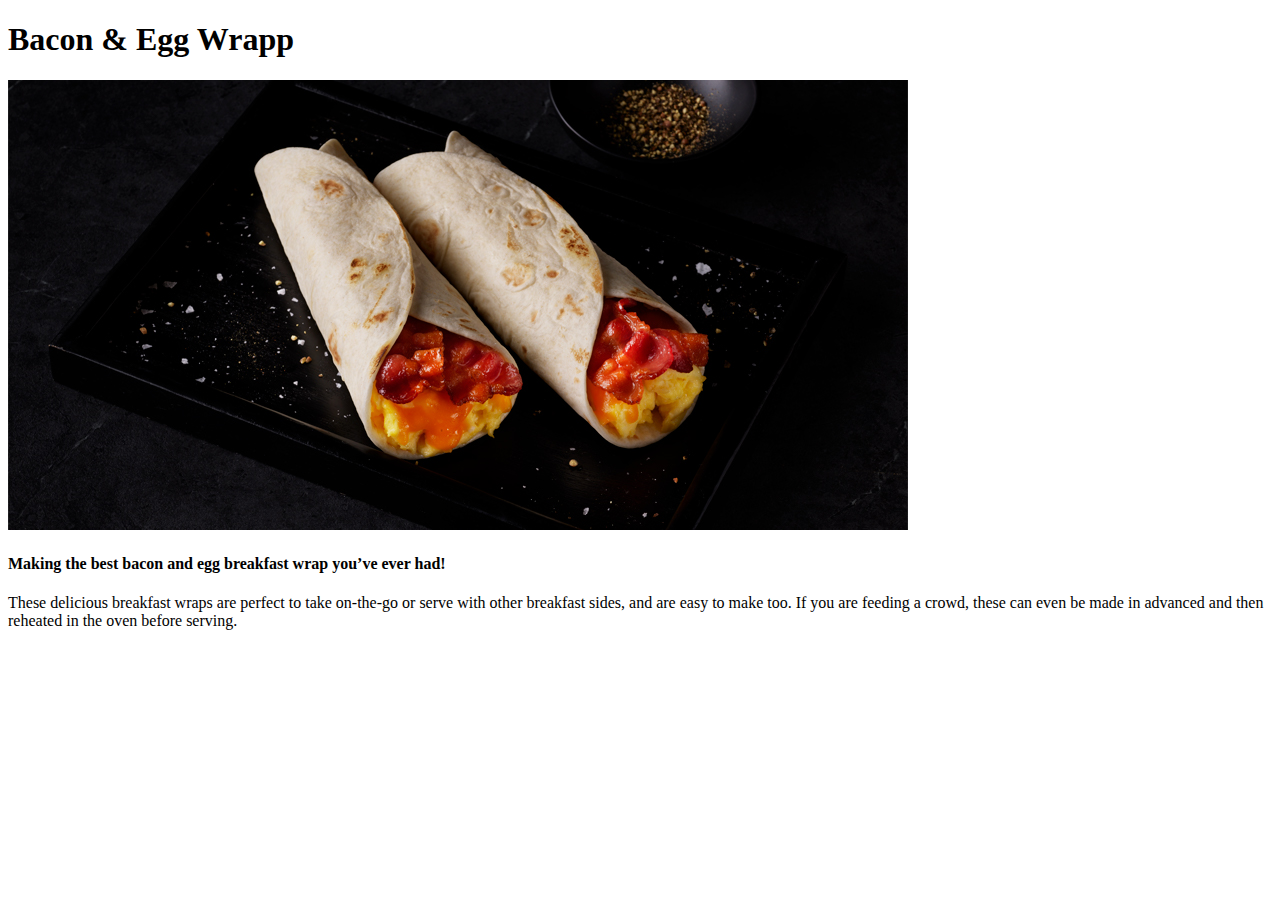
==== recipes/baconEggWrap.html @ e1f99c78 "Setting up recipes project" ====
<!DOCTYPE html>

<html lang="en">
  <head>
    <meta charset="UTF-8">
    <title>Bacon&EggWrapp</title>
  </head>

  <body>
    <h1>Bacon & Egg Wrapp</h1>
    <img src="../images/baconEgg.jpg" alt="tasty bacon & egg wrapp image">      
    <h4>Making the best bacon and egg breakfast wrap you’ve ever had!</h4>
    <p>These delicious breakfast wraps are perfect to take on-the-go or serve with other breakfast sides, and are easy to make too. If you are feeding a crowd, these can even be made in advanced and then reheated in the oven before serving.</p>
  </body>
</html>
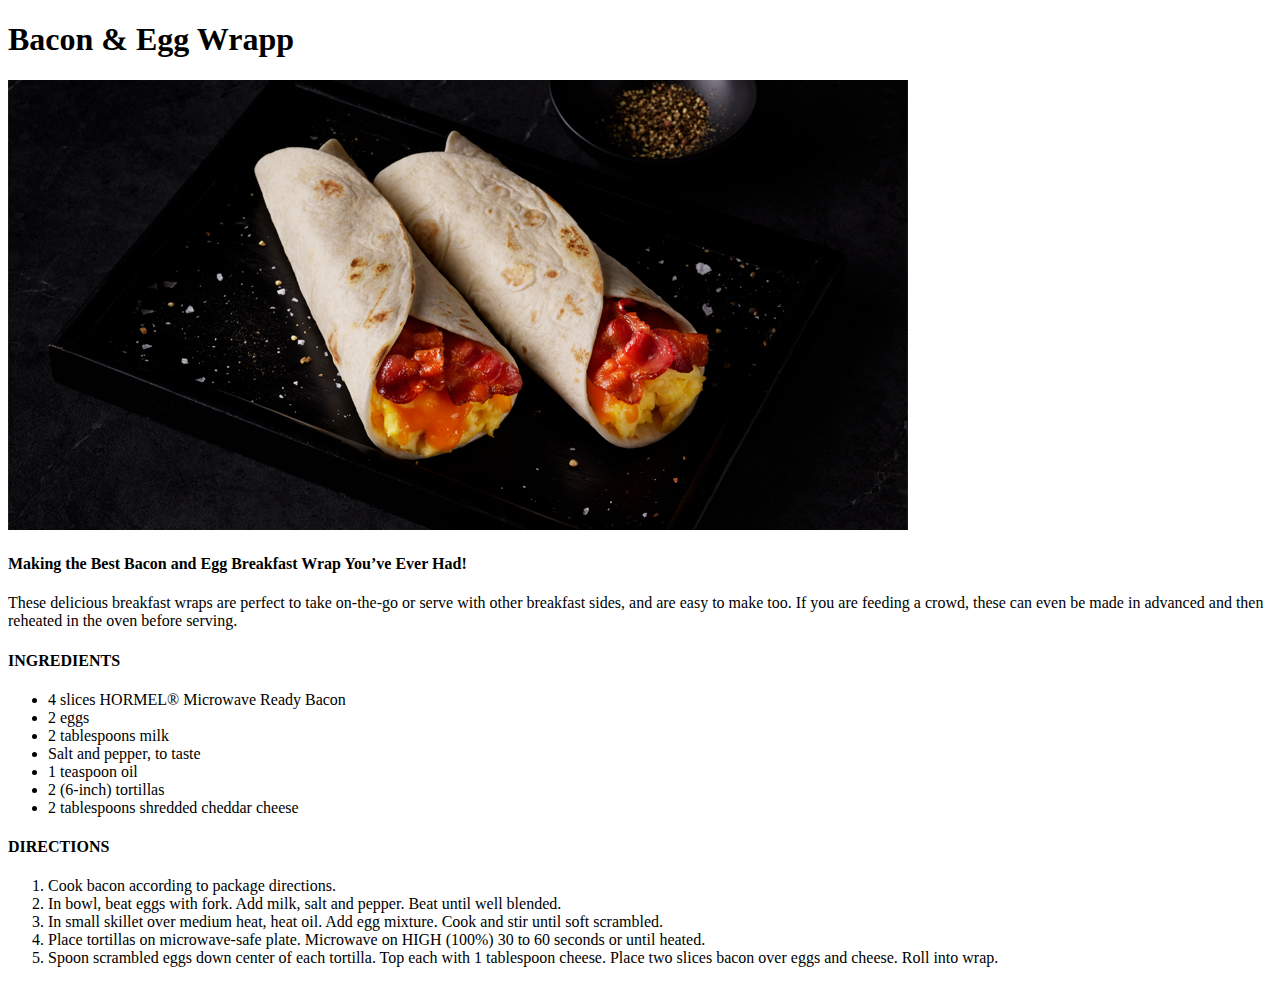
==== commit 44eb6359: "Add ingredients and directions to baconEggWrap.html" ====
--- a/recipes/baconEggWrap.html
+++ b/recipes/baconEggWrap.html
@@ -8,8 +8,31 @@
 
   <body>
     <h1>Bacon & Egg Wrapp</h1>
-    <img src="../images/baconEgg.jpg" alt="tasty bacon & egg wrapp image">      
-    <h4>Making the best bacon and egg breakfast wrap you’ve ever had!</h4>
+
+    <img src="../images/baconEgg.jpg" alt="tasty bacon & egg wrapp image">
+
+    <h4>Making the Best Bacon and Egg Breakfast Wrap You’ve Ever Had!</h4>
     <p>These delicious breakfast wraps are perfect to take on-the-go or serve with other breakfast sides, and are easy to make too. If you are feeding a crowd, these can even be made in advanced and then reheated in the oven before serving.</p>
+
+    <h4>INGREDIENTS</h4>
+    <ul>
+      <li>4 slices HORMEL® Microwave Ready Bacon</li>
+      <li>2 eggs</li>
+      <li>2 tablespoons milk</li>
+      <li>Salt and pepper, to taste</li>
+      <li>1 teaspoon oil</li>
+      <li>2 (6-inch) tortillas</li>
+      <li>2 tablespoons shredded cheddar cheese</li>
+    </ul>
+
+    <h4>DIRECTIONS</h4>
+    <ol>
+      <li>Cook bacon according to package directions.</li>
+      <li>In bowl, beat eggs with fork. Add milk, salt and pepper. Beat until well blended.</li>
+      <li>In small skillet over medium heat, heat oil. Add egg mixture. Cook and stir until soft scrambled.</li>
+      <li>Place tortillas on microwave-safe plate. Microwave on HIGH (100%) 30 to 60 seconds or until heated.</li>
+      <li>Spoon scrambled eggs down center of each tortilla. Top each with 1 tablespoon cheese. Place two slices bacon over eggs and cheese. Roll into wrap.</li>
+    </ol>
+    
   </body>
 </html>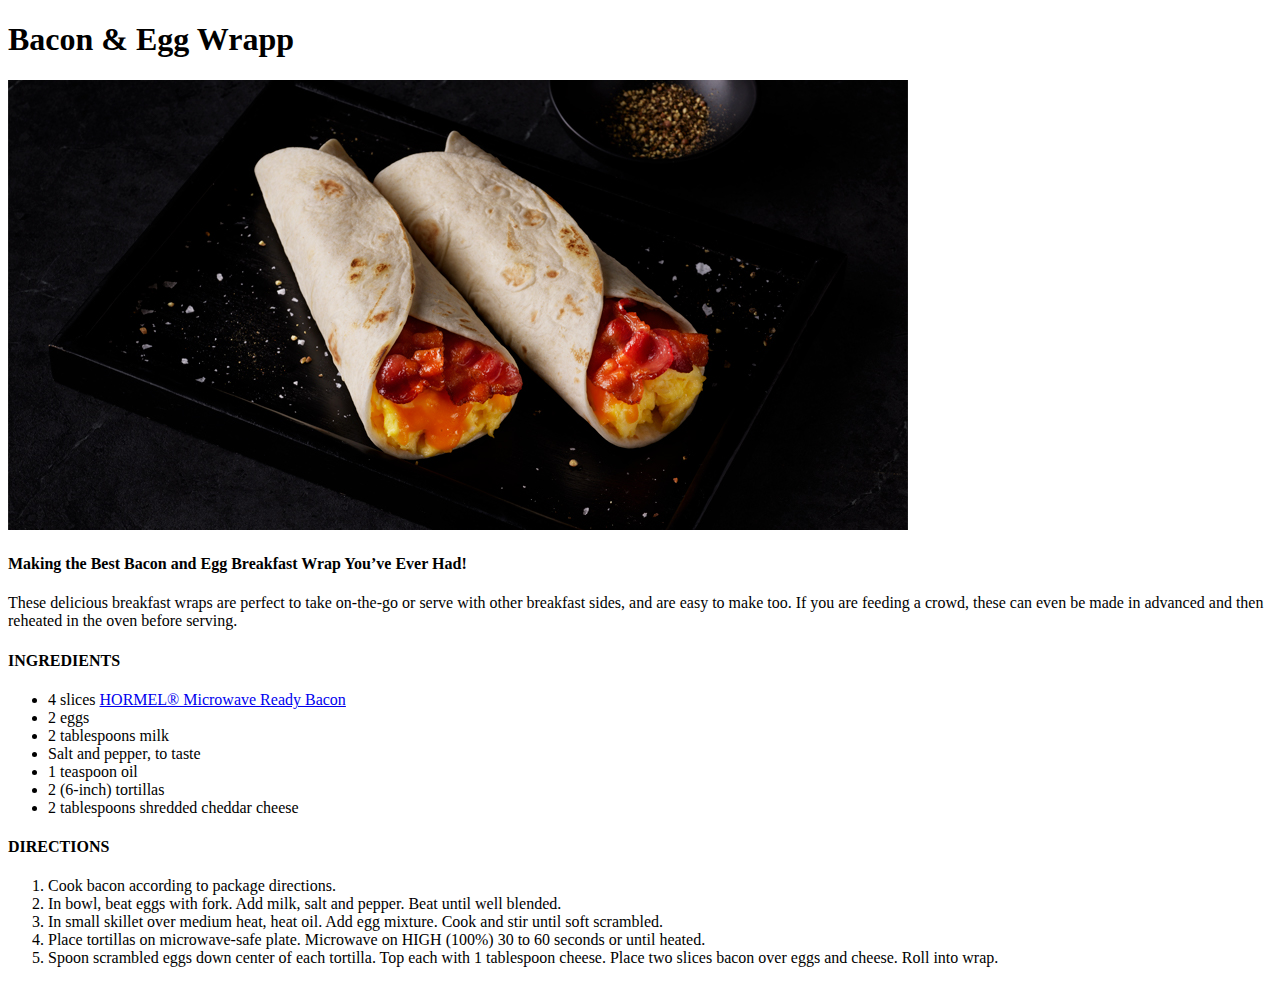
==== commit 02f233ea: "Add link to the first baconEggWrapp ingredients" ====
--- a/recipes/baconEggWrap.html
+++ b/recipes/baconEggWrap.html
@@ -16,7 +16,7 @@
 
     <h4>INGREDIENTS</h4>
     <ul>
-      <li>4 slices HORMEL® Microwave Ready Bacon</li>
+      <li>4 slices <a href="https://www.hormel.com/Brands/Bacon/Fully-Cooked-Bacon/microwave-ready-bacon">HORMEL® Microwave Ready Bacon</a></li>
       <li>2 eggs</li>
       <li>2 tablespoons milk</li>
       <li>Salt and pepper, to taste</li>
@@ -33,6 +33,6 @@
       <li>Place tortillas on microwave-safe plate. Microwave on HIGH (100%) 30 to 60 seconds or until heated.</li>
       <li>Spoon scrambled eggs down center of each tortilla. Top each with 1 tablespoon cheese. Place two slices bacon over eggs and cheese. Roll into wrap.</li>
     </ol>
-    
+
   </body>
 </html>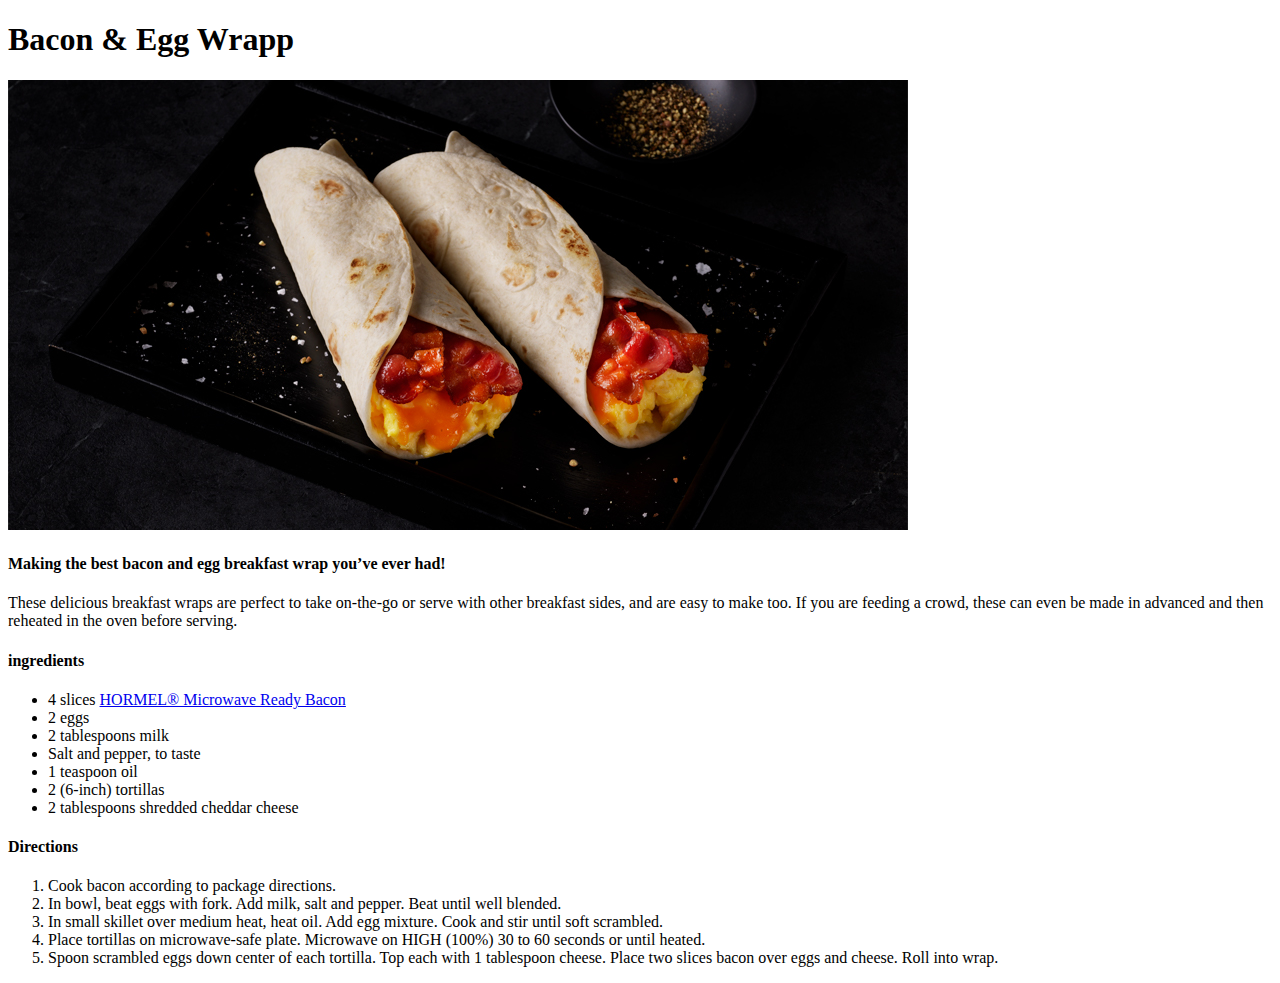
==== commit 744c7c08: "refine capitalized text and add gif to the home page" ====
--- a/recipes/baconEggWrap.html
+++ b/recipes/baconEggWrap.html
@@ -11,10 +11,10 @@
 
     <img src="../images/baconEgg.jpg" alt="tasty bacon & egg wrapp image">
 
-    <h4>Making the Best Bacon and Egg Breakfast Wrap You’ve Ever Had!</h4>
+    <h4>Making the best bacon and egg breakfast wrap you’ve ever had!</h4>
     <p>These delicious breakfast wraps are perfect to take on-the-go or serve with other breakfast sides, and are easy to make too. If you are feeding a crowd, these can even be made in advanced and then reheated in the oven before serving.</p>
 
-    <h4>INGREDIENTS</h4>
+    <h4>ingredients</h4>
     <ul>
       <li>4 slices <a href="https://www.hormel.com/Brands/Bacon/Fully-Cooked-Bacon/microwave-ready-bacon">HORMEL® Microwave Ready Bacon</a></li>
       <li>2 eggs</li>
@@ -25,7 +25,7 @@
       <li>2 tablespoons shredded cheddar cheese</li>
     </ul>
 
-    <h4>DIRECTIONS</h4>
+    <h4>Directions</h4>
     <ol>
       <li>Cook bacon according to package directions.</li>
       <li>In bowl, beat eggs with fork. Add milk, salt and pepper. Beat until well blended.</li>
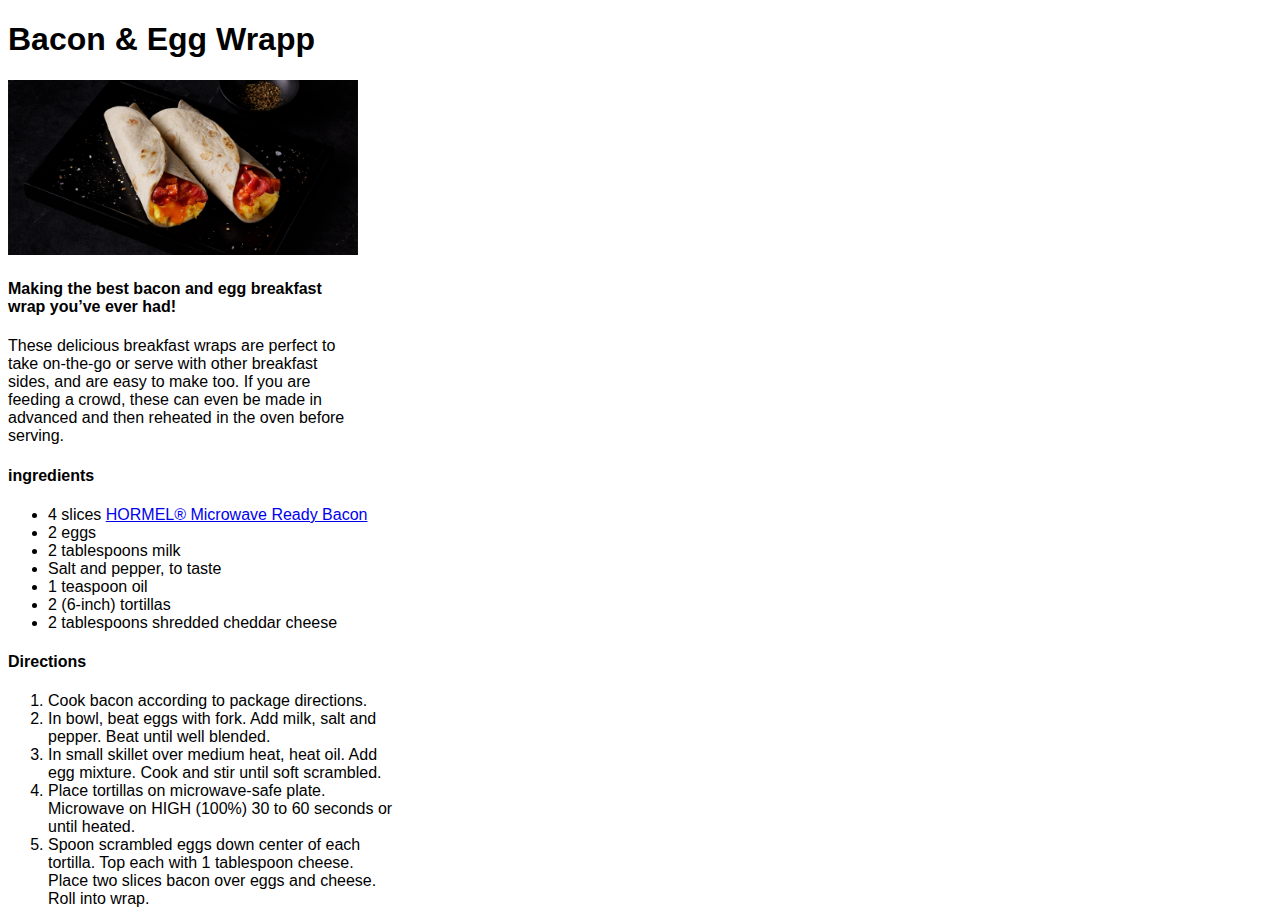
==== commit f7727c16: "set up css" ====
--- a/recipes/baconEggWrap.html
+++ b/recipes/baconEggWrap.html
@@ -4,6 +4,7 @@
   <head>
     <meta charset="UTF-8">
     <title>Bacon&EggWrapp</title>
+    <link rel="stylesheet" href="../style.css" >
   </head>
 
   <body>
--- a/style.css
+++ b/style.css
@@ -0,0 +1,5 @@
+* {
+  font-family: Verdana, Geneva, Tahoma, sans-serif;
+  width: 350px;
+  height: auto;
+}